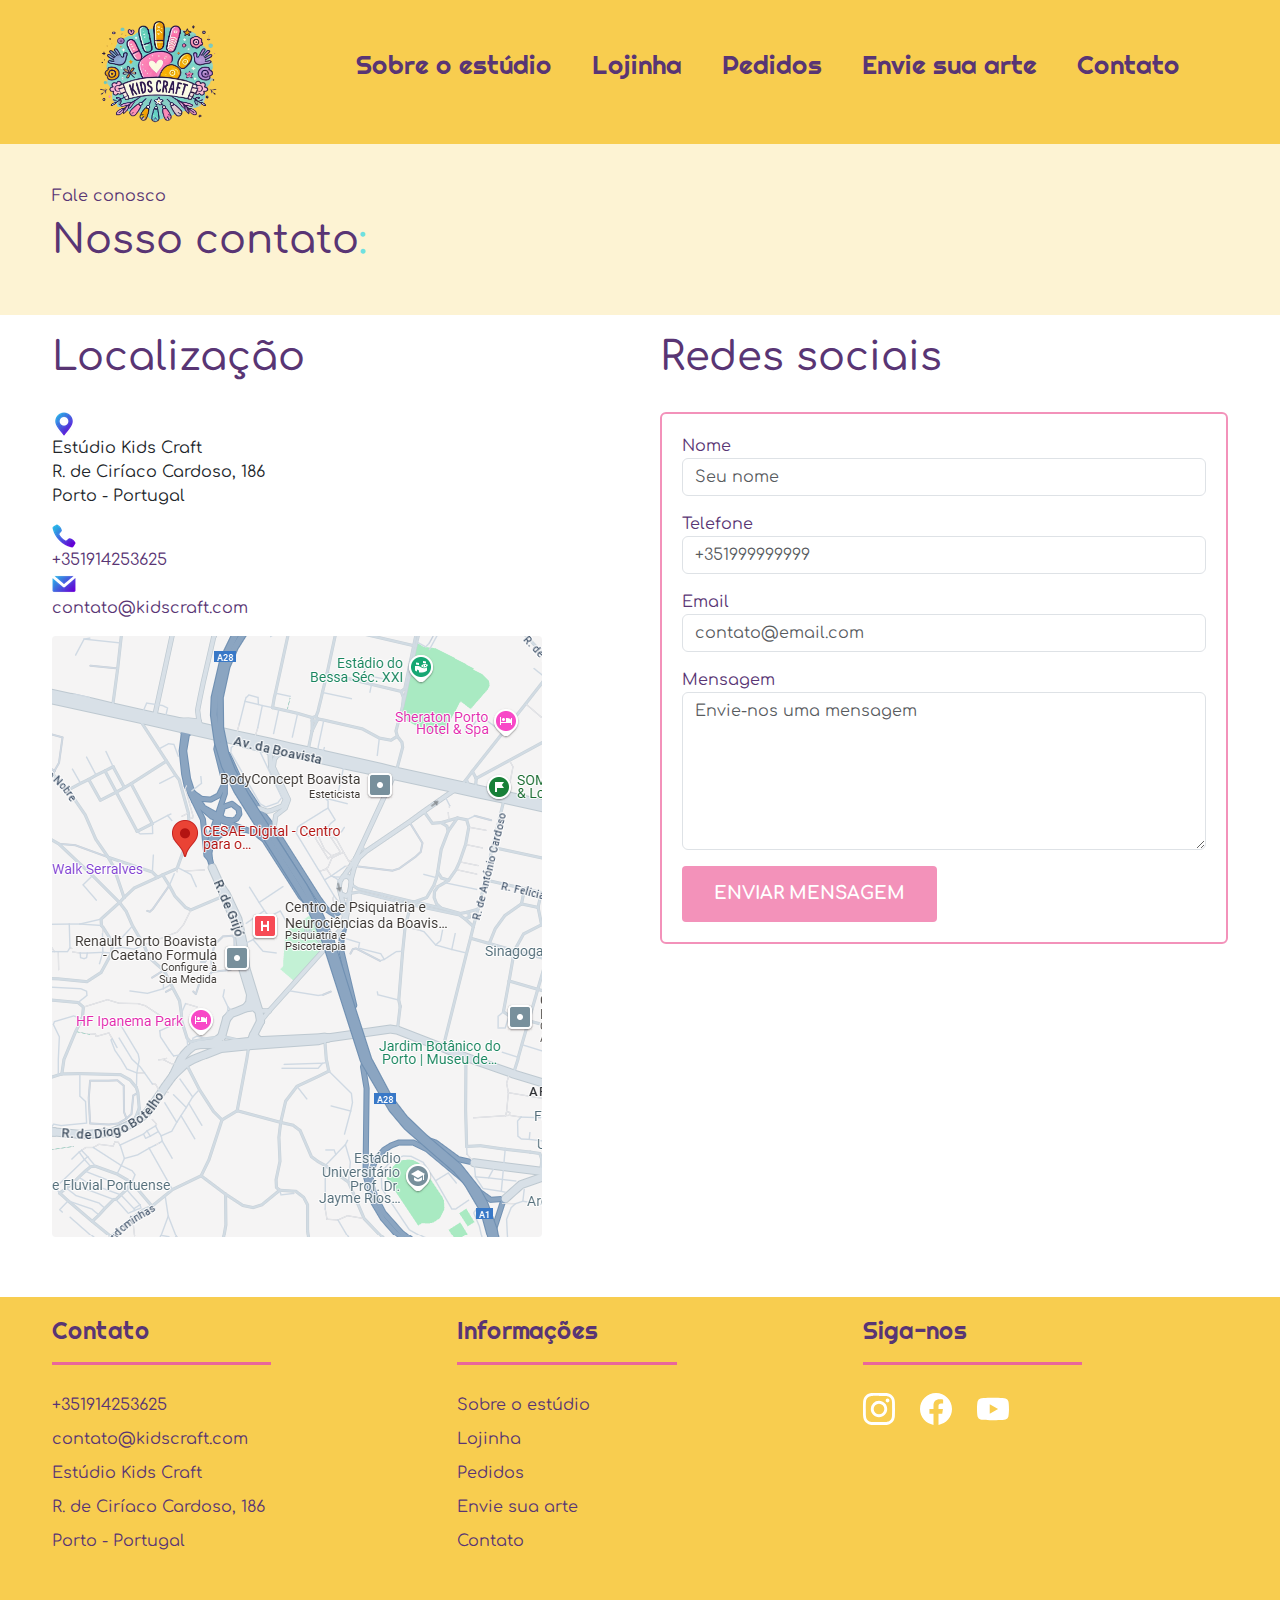
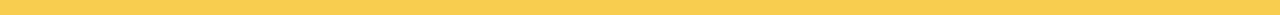
==== contato.html @ 8c84fdc9 "paginas internas, icones e estilos" ====
<!DOCTYPE html>
<html lang="en">

<head>
  <meta charset="UTF-8">
  <meta name="viewport" content="width=device-width, initial-scale=1.0">
  <title>:: Contato | Kids Craft ::</title>
  <meta name="description" content="Contatos do Kids Craft">
  <link rel="shortcut icon" href="img/favicon.ico" type="image/x-icon">
  <link rel="stylesheet" href="css/style.css">
  <!-- Fontes do google -->
  <link rel="preconnect" href="https://fonts.googleapis.com">
  <link rel="preconnect" href="https://fonts.gstatic.com" crossorigin>
  <link rel="preconnect" href="https://fonts.gstatic.com" crossorigin>
  <link href="https://fonts.googleapis.com/css2?family=Comfortaa:wght@300..700&family=Righteous&display=swap" rel="stylesheet">
  <!-- Bootstrap -->
  <link href="https://cdn.jsdelivr.net/npm/bootstrap@5.3.3/dist/css/bootstrap.min.css" rel="stylesheet" integrity="sha384-QWTKZyjpPEjISv5WaRU9OFeRpok6YctnYmDr5pNlyT2bRjXh0JMhjY6hW+ALEwIH" crossorigin="anonymous">

</head>

<body>
  <header class="header-bg">
    <div class="header container">
      <a href="./">
        <img src="img/logokidscraft.png" alt="Kids Craft">
      </a>
      <nav aria-label="navegacao">
        <ul class="header-menu font-1 color-1">
          <li><a href="sobre.html">Sobre o estúdio</a></li>
          <li><a href="lojinha.html">Lojinha</a></li>
          <li><a href="pedidos.html">Pedidos</a></li>
          <li><a href="enviesuaarte.html">Envie sua arte</a></li>
          <li><a href="contato.html">Contato</a></li>
        </ul>
      </nav>
    </div>
  </header>
  <div class="titulo-bg">
    <div class="titulo container font-2">
      <p>Fale conosco</p>
      <h1 class="color-1">Nosso contato<span class="col-blue">:</span></h1>
    </div>
  </div>
  <div class="envioformulario-bg">
    <div class="formulario container">
      <div class="formulario-conteudo font-2">
        <h1 class="color-1">Localização</h1>
        <ul>
          <img src="img/icon-location.png" alt="Icone Mail">
          <li>Estúdio Kids Craft</li>
          <li>R. de Ciríaco Cardoso, 186</li>
          <li>Porto - Portugal</li>
        </ul>
        <ul>
          <li><img src="img/icon-phone.png" alt="Icone Mail"><a href="tel:+351914253625">+351914253625</a></li>
          <li><img src="img/icon-mail.png" alt="Icone Mail"><a href="mailto:contato@kidscraft.com">contato@kidscraft.com</a></li>
        </ul>
        <p><img src="img/img-containercontato.png" alt="Crafts by kids"></p>
      </div>
      <div class="font-2">
        <h1 class="color-1">Redes sociais</h1>
        <section class="envio-formulario color-1 font-2" aria-label="Formulário">
          <form class="form" action="contato.html">
            <div class="mb-3">
              <label for="nome">Nome</label>
              <input type="text" class="form-control" id="nome" name="nome" placeholder="Seu nome">
            </div>
            <div class="mb-3">
              <label for="telefone">Telefone</label>
              <input type="text" class="form-control" id="telefone" name="telefone" placeholder="+351999999999">
            </div>
            <div class="mb-3">
              <label for="email">Email</label>
              <input type="email" class="form-control" id="email" name="email" placeholder="contato@email.com">
            </div>
            <div class="mb-3">
              <label for=" mensagem">Mensagem</label>
              <textarea rows="6" class="form-control" id="mensagem" name="mensagem" placeholder="Envie-nos uma mensagem"></textarea>
            </div>
            <button class="botao b-rosa">Enviar Mensagem</button>
          </form>
        </section>
      </div>
    </div>
  </div>

  <footer class="footer-bg">
    <div class="footer container color-1">
      <div class="footer-contato">
        <h3 class="font-1">Contato</h3>
        <ul class="font-2">
          <li><a href="tel:+351914253625">+351914253625</a></li>
          <li><a href="mailto:contato@kidscraft.com">contato@kidscraft.com</a></li>
          <li>Estúdio Kids Craft</li>
          <li>R. de Ciríaco Cardoso, 186</li>
          <li>Porto - Portugal</li>
        </ul>
      </div>
      <div class="footer-informações">
        <h3 class="font-1">Informações</h3>
        <nav>
          <ul class="font-2">
            <li><a href="sobre.html">Sobre o estúdio</a></li>
            <li><a href="lojinha.html">Lojinha</a></li>
            <li><a href="pedidos.html">Pedidos</a></li>
            <li><a href="enviesuaarte.html">Envie sua arte</a></li>
            <li><a href="contato.html">Contato</a></li>
          </ul>
        </nav>
      </div>
      <div class="footer-redes">
        <h3 class="font-1">Siga-nos</h3>
        <ul>
          <li><a href="https://www.instagram.com/cesae.digital/" target="_blank">
              <img src="img/instagram.svg" alt="Instagram">
            </a></li>
          <li><a href="https://www.facebook.com/CesaeDigital" target="_blank">
              <img src="img/facebook.svg" alt="Facebook">
            </a></li>
          <li><a href="https://www.youtube.com/user/CESAECanal" target="_blank">
              <img src="img/youtube.svg" alt="youtube">
            </a></li>
        </ul>
      </div>
    </div>
  </footer>
</body>

</html>
---- css/style.css ----
@import 'header.css';
@import 'global.css';
@import 'footer.css';
@import 'artesanatos-lista.css';
@import 'artesanatos.css';
@import 'componentes.css';

.home-bg,
.titulo-bg {
  /*background: #fdf0c8; */
  background: rgba(253, 240, 200, 0.8);
  padding-top: 20px;
}

.home,
.formulario {
  display: grid;
  /* fr ditribui o espaço que sobra */
  grid-template-columns: 6fr 6fr;
  gap: 0 40px;
}

/*alinhando o texto ao lado da imagem da home para baixo*/
.home-conteudo {
  align-self: end;
  padding-bottom: 80px;
}

.home p,
.formulario p {
  margin-bottom: 30px;
  font-size: 20px;
  line-height: 1.5;
}

.envio-formulario {
  border-radius: 6px;
  background: #ffffff;
  padding: 20px;
  border: 2px solid #f392ba;
  height: min-content;
}
.formulario {
  padding-bottom: 30px;
}

.formulario-conteudo ul {
  padding: 0;
}

@media (max-width: 800px) {
  .home,
  .formulario {
    grid-template-columns: 1fr;
  }
  .home h1,
  .formulario h1 {
    font-size: 24px;
  }
  .home,
  .home-conteudo {
    padding-bottom: 50px;
  }
}
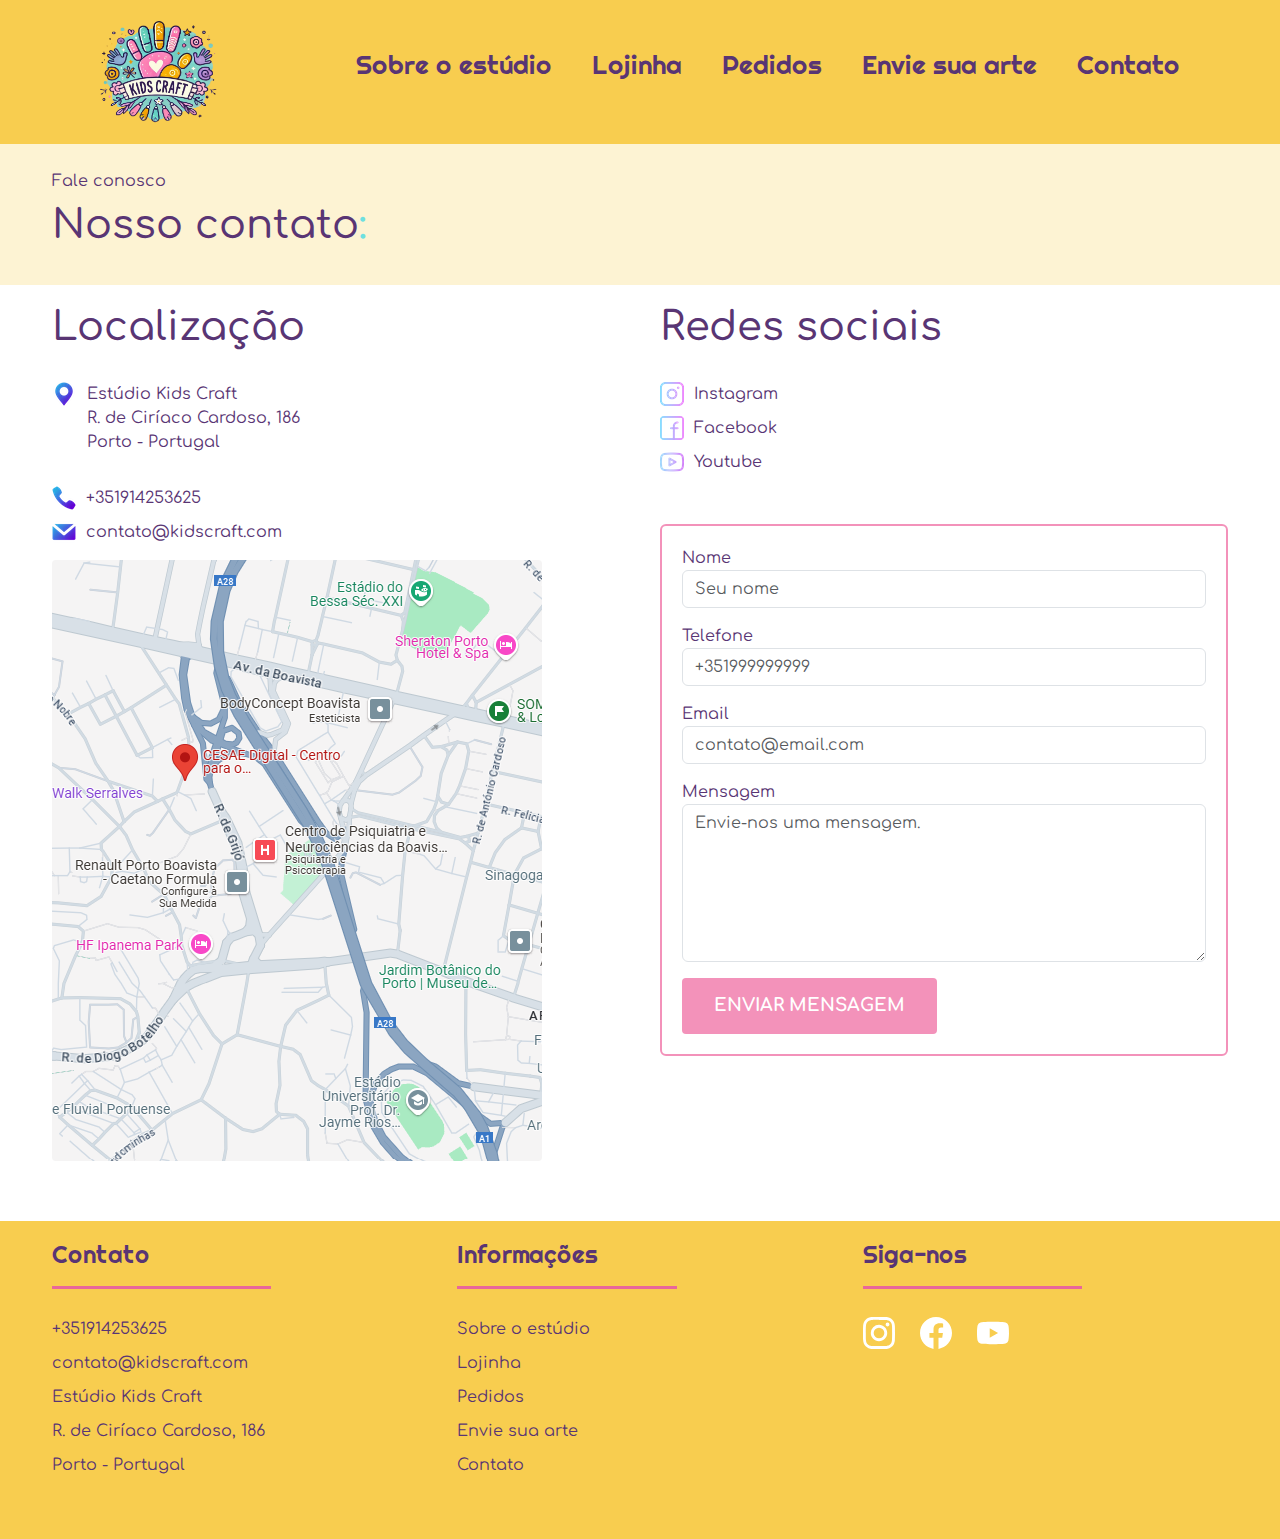
==== commit e2fc6fb8: "correcoes finais, pagina sobre, links corrigidos" ====
--- a/contato.html
+++ b/contato.html
@@ -43,22 +43,29 @@
   </div>
   <div class="envioformulario-bg">
     <div class="formulario container">
-      <div class="formulario-conteudo font-2">
+      <div class="formulario-conteudo font-2 color-1">
         <h1 class="color-1">Localização</h1>
-        <ul>
-          <img src="img/icon-location.png" alt="Icone Mail">
-          <li>Estúdio Kids Craft</li>
-          <li>R. de Ciríaco Cardoso, 186</li>
-          <li>Porto - Portugal</li>
+        <div class="localizacao">
+          <ul>
+            <li>Estúdio Kids Craft</li>
+            <li>R. de Ciríaco Cardoso, 186</li>
+            <li>Porto - Portugal</li>
+        </div>
         </ul>
-        <ul>
-          <li><img src="img/icon-phone.png" alt="Icone Mail"><a href="tel:+351914253625">+351914253625</a></li>
+        <ul class="lista-contato">
+          <li><img src="img/icon-phone.png" alt="Icone Phone"><a href="tel:+351914253625">+351914253625</a></li>
           <li><img src="img/icon-mail.png" alt="Icone Mail"><a href="mailto:contato@kidscraft.com">contato@kidscraft.com</a></li>
         </ul>
-        <p><img src="img/img-containercontato.png" alt="Crafts by kids"></p>
+        <p><a href="https://maps.app.goo.gl/LkPnR1Ma46Hyuo7T9" target="_blank"><img src="img/img-containercontato.png" alt="Crafts by kids"></a></p>
       </div>
-      <div class="font-2">
+      <div class="redes font-2">
         <h1 class="color-1">Redes sociais</h1>
+        <ul>
+          <li><img src="img/icon-instagram.png" alt="Icone Instagram"><a href="https://www.instagram.com/cesae.digital/" target="_blank">Instagram </a></li>
+          <li><img src="img/icon-facebook.png" alt="Icone Facebook"><a href="https://www.facebook.com/CesaeDigital" target="_blank">Facebook</a></li>
+          <li><img src="img/icon-youtube.png" alt="Icone Facebook"><a href="https://www.youtube.com/user/CESAECanal" target="_blank"> Youtube</a></li>
+        </ul>
+
         <section class="envio-formulario color-1 font-2" aria-label="Formulário">
           <form class="form" action="contato.html">
             <div class="mb-3">
@@ -75,7 +82,7 @@
             </div>
             <div class="mb-3">
               <label for=" mensagem">Mensagem</label>
-              <textarea rows="6" class="form-control" id="mensagem" name="mensagem" placeholder="Envie-nos uma mensagem"></textarea>
+              <textarea rows="6" class="form-control" id="mensagem" name="mensagem" placeholder="Envie-nos uma mensagem."></textarea>
             </div>
             <button class="botao b-rosa">Enviar Mensagem</button>
           </form>
--- a/css/style.css
+++ b/css/style.css
@@ -48,6 +48,49 @@
   padding: 0;
 }
 
+.formulario-conteudo ul li,
+.redes ul li {
+  display: flex;
+  align-items: start;
+  gap: 10px;
+}
+
+.formulario-conteudo .localizacao {
+  margin-bottom: 32px;
+  padding-left: 35px;
+  background: url('../img/icon-location.png') no-repeat;
+}
+
+.redes ul,
+.lista-contato {
+  padding: 0;
+  display: grid;
+  gap: 10px;
+}
+
+.redes ul {
+  margin-bottom: 50px;
+}
+
+.estudio {
+  display: flex;
+  flex-wrap: wrap;
+  gap: 50px;
+  padding: 0 20px;
+  max-width: 1200px;
+  margin-left: auto;
+  margin-right: auto;
+  margin-top: 30px;
+}
+
+.aulas li {
+  list-style-type: disc;
+}
+.estudio li {
+  flex: 2;
+  min-width: 200px;
+}
+
 @media (max-width: 800px) {
   .home,
   .formulario {
